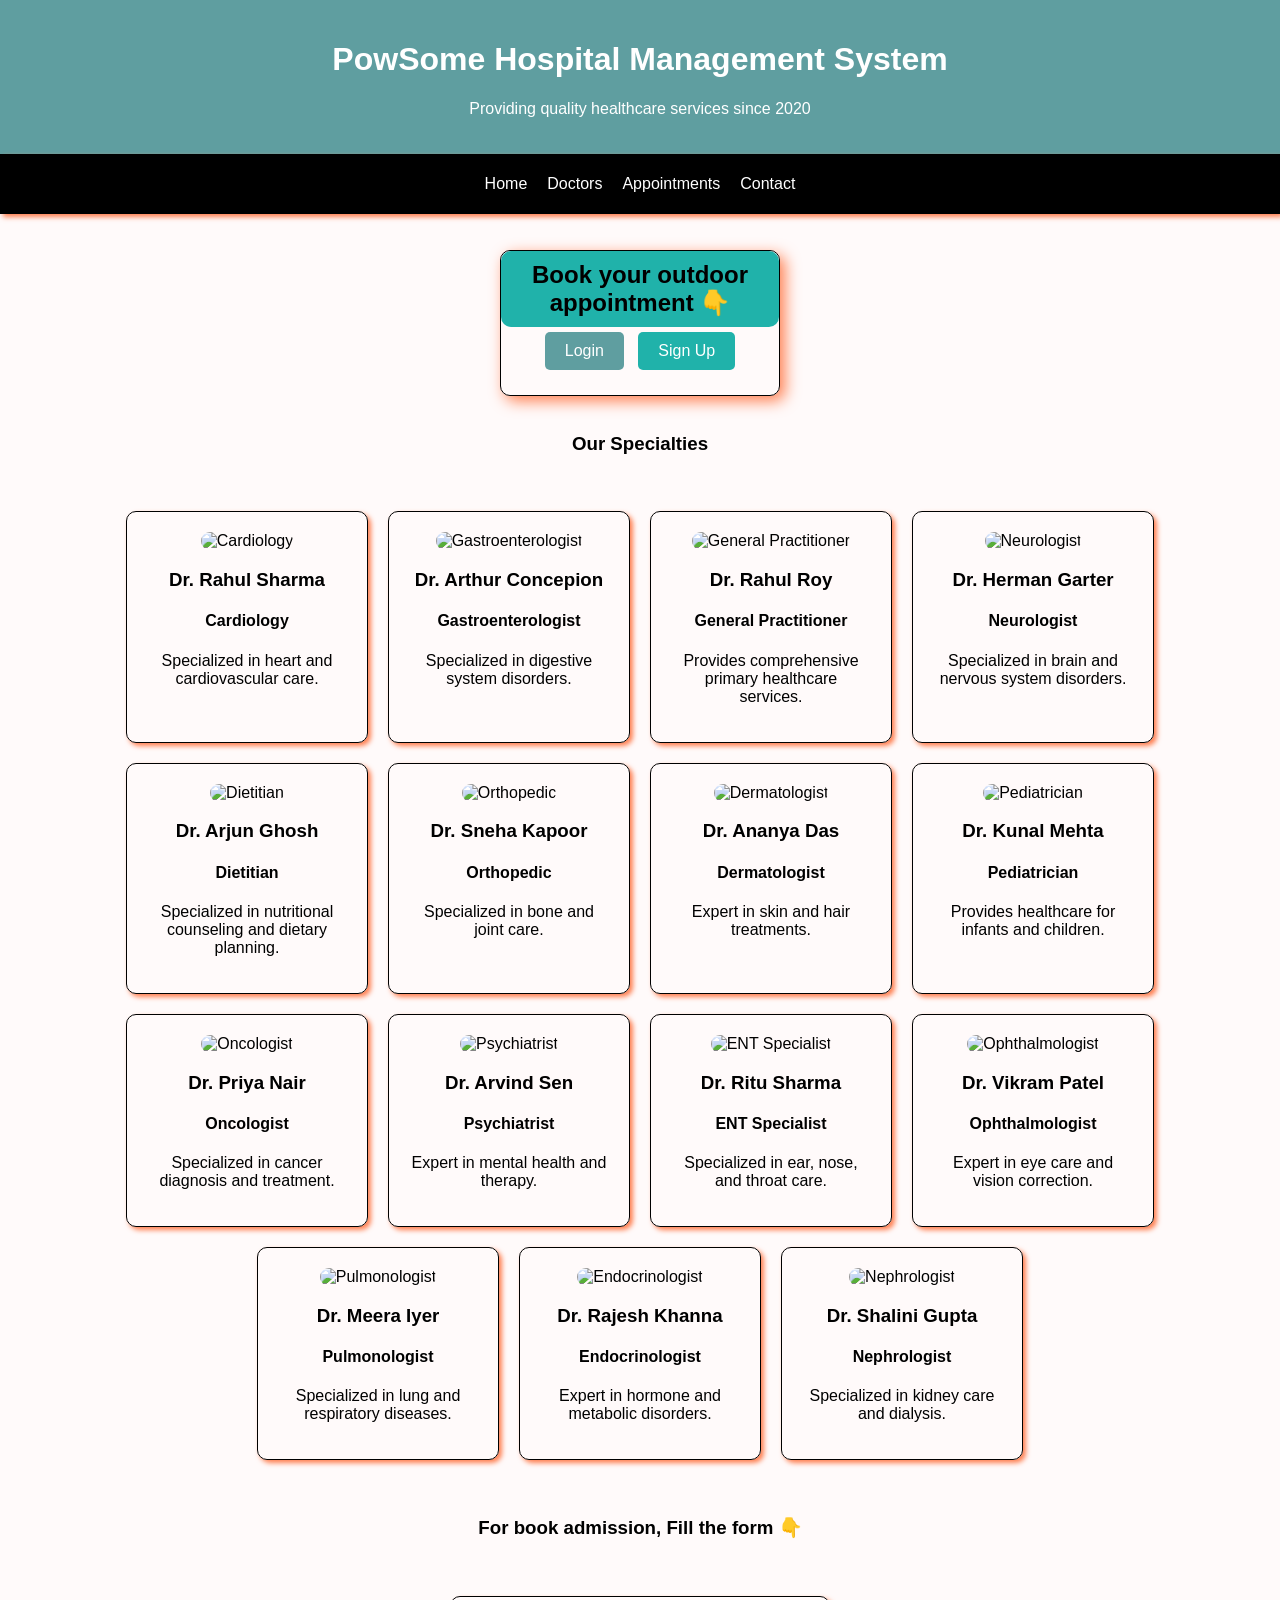
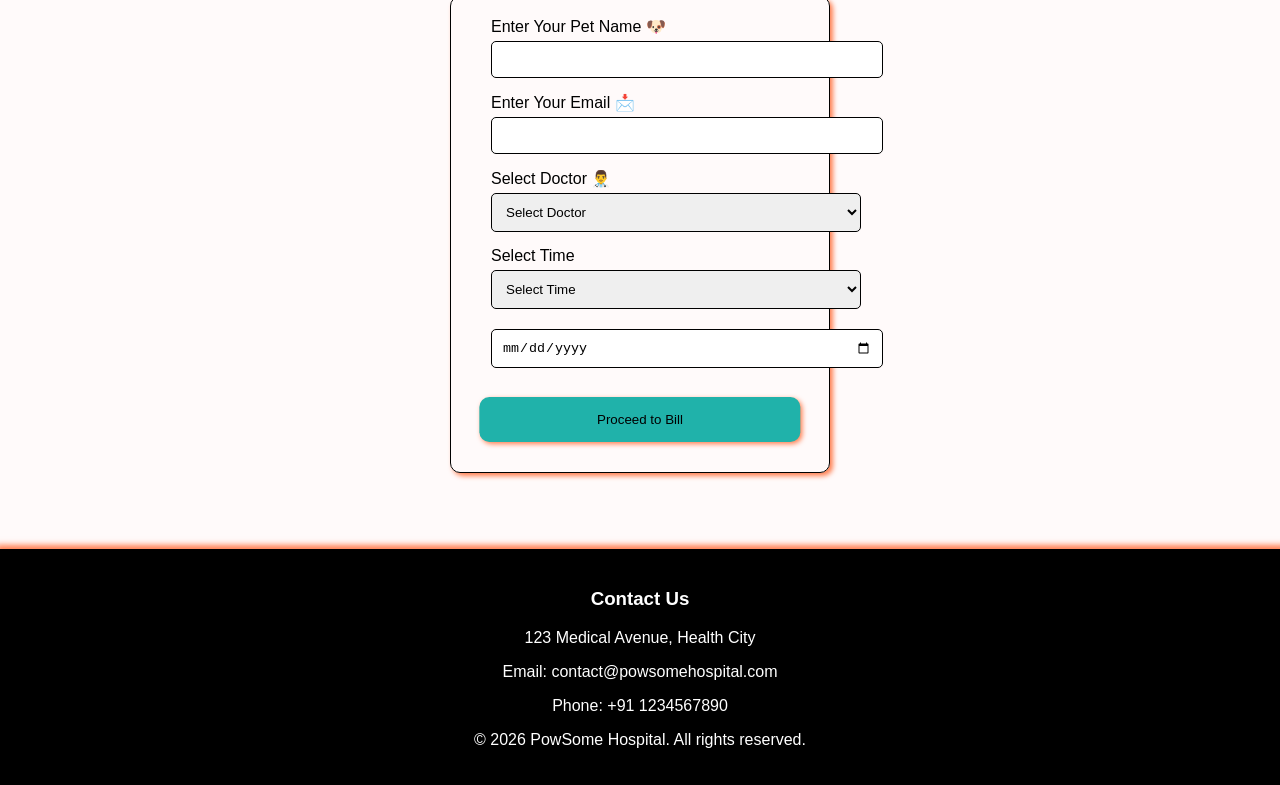
==== index.html @ 8151079c "fix ui" ====
<!doctype html>
<html lang="en">

<head>
	<meta charset="UTF-8" />
	<meta name="viewport" content="width=device-width, initial-scale=1.0" />
	<title>PowSome Hospital || Home Page</title>
	<link rel="stylesheet" href="CSS/style.css" />
</head>

<body>
	<!-- header start -->
	<div class="header-container">
		<div class="header">
			<h1>PowSome Hospital Management System</h1>
			<p>Providing quality healthcare services since 2020</p>
		</div>
		<div class="nav">
			<p>Home</p>
			<p>Doctors</p>
			<p>Appointments</p>
			<p>Contact</p>
		</div>
	</div>
	<!-- header end -->

	<br />
	<br />

	<!-- main start -->
	<div class="container">
		<h2>Book your outdoor appointment 👇</h2>
		<div style="text-align: center; margin-bottom: 20px;">
			<button 
				type="button"
				onclick="location.href='login.html'"
				style="background-color: cadetblue; color: white; padding: 10px 20px; margin: 5px; border: none; border-radius: 5px; cursor: pointer; font-size: 16px;">
				Login
			</button>
			<button 
				type="button"
				onclick="location.href='signup.html'"
				style="background-color: lightseagreen; color: white; padding: 10px 20px; margin: 5px; border: none; border-radius: 5px; cursor: pointer; font-size: 16px;">
				Sign Up
			</button>
		</div>
	</div>
	<br />
	<h3 style="text-align: center">Our Specialties</h3>
	<br />
	<!-- card start -->
	<div class="specialties">
		<div class="specialty">
			<div class="card">
				<img src="https://th.bing.com/th/id/OIP.T1u6Gr1XJVQYQ6sjfQMlcgHaHa?w=174&h=180&c=7&r=0&o=7&pid=1.7&rm=3"
					alt="Cardiology" />
				<h3>Dr. Rahul Sharma</h3>
				<h4>Cardiology</h4>
				<p>Specialized in heart and cardiovascular care.</p>
			</div>
			<div class="card">
				<img src="https://tse2.mm.bing.net/th/id/OIP.LoqQ15EiLvHxNJVj_k8mXgHaHa?rs=1&pid=ImgDetMain&o=7&rm=3"
					alt="Gastroenterologist" />
				<h3>Dr. Arthur Concepion</h3>
				<h4>Gastroenterologist</h4>
				<p>Specialized in digestive system disorders.</p>
			</div>
			<div class="card">
				<img src="https://th.bing.com/th/id/OIP.T1u6Gr1XJVQYQ6sjfQMlcgHaHa?w=174&h=180&c=7&r=0&o=7&pid=1.7&rm=3https://tse1.mm.bing.net/th/id/OIP.9iTosefgjxtAQClWLXOa1wHaHa?w=626&h=626&rs=1&pid=ImgDetMain&o=7&rm=3"
					alt="General Practitioner" />
				<h3>Dr. Rahul Roy</h3>
				<h4>General Practitioner</h4>
				<p>Provides comprehensive primary healthcare services.</p>
			</div>
			<div class="card">
				<img src="https://tse4.mm.bing.net/th/id/OIP.52uO_v664oDDwrKESGDaqAHaHa?pid=ImgDet&w=203&h=203&c=7&o=7&rm=3"
					alt="Neurologist" />
				<h3>Dr. Herman Garter</h3>
				<h4>Neurologist</h4>
				<p>Specialized in brain and nervous system disorders.</p>
			</div>
			<div class="card">
				<img src="https://th.bing.com/th/id/OIP.T1u6Gr1XJVQYQ6sjfQMlcgHaHa?w=174&h=180&c=7&r=0&o=7&pid=1.7&rm=3"
					alt="Dietitian" />
				<h3>Dr. Arjun Ghosh</h3>
				<h4>Dietitian</h4>
				<p>
					Specialized in nutritional counseling and dietary
					planning.
				</p>
			</div>
			<div class="card">
				<img src="https://encrypted-tbn0.gstatic.com/images?q=tbn:ANd9GcSN0buzd8UpxShZoUmMRyfaQKvTDMucgs-kmw&s" alt="Orthopedic" />
				<h3>Dr. Sneha Kapoor</h3>
				<h4>Orthopedic</h4>
				<p>Specialized in bone and joint care.</p>
			</div>

			<div class="card">
				<img src="https://encrypted-tbn0.gstatic.com/images?q=tbn:ANd9GcQ-rOOGHsyQ5PsFaOaaAyucgfXMwl6j-XqF5g&s" alt="Dermatologist" />
				<h3>Dr. Ananya Das</h3>
				<h4>Dermatologist</h4>
				<p>Expert in skin and hair treatments.</p>
			</div>

			<div class="card">
				<img src="https://encrypted-tbn0.gstatic.com/images?q=tbn:ANd9GcSAe8ikuhkG1yg3D-5XpLUF7XFOmsd6ovpgkg&s" alt="Pediatrician" />
				<h3>Dr. Kunal Mehta</h3>
				<h4>Pediatrician</h4>
				<p>Provides healthcare for infants and children.</p>
			</div>

			<div class="card">
				<img src="https://static.vecteezy.com/system/resources/previews/035/899/632/large_2x/ai-generated-medical-hospital-doctor-image-by-ai-generator-free-photo.jpg" alt="Oncologist" />
				<h3>Dr. Priya Nair</h3>
				<h4>Oncologist</h4>
				<p>Specialized in cancer diagnosis and treatment.</p>
			</div>

			<div class="card">
				<img src="https://encrypted-tbn0.gstatic.com/images?q=tbn:ANd9GcSHGlOYu_w45eTuCAJBtt7iO8rG0WHKTxRJAw&s" alt="Psychiatrist" />
				<h3>Dr. Arvind Sen</h3>
				<h4>Psychiatrist</h4>
				<p>Expert in mental health and therapy.</p>
			</div>

			<div class="card">
				<img src="https://encrypted-tbn0.gstatic.com/images?q=tbn:ANd9GcRlTiFR0jVsGSOPRfQrw8JY32h9rKknE0STXg&s" alt="ENT Specialist" />
				<h3>Dr. Ritu Sharma</h3>
				<h4>ENT Specialist</h4>
				<p>Specialized in ear, nose, and throat care.</p>
			</div>

			<div class="card">
				<img src="https://www.shutterstock.com/image-photo/portrait-handsome-hispanic-male-doctor-600nw-2608441611.jpg" alt="Ophthalmologist" />
				<h3>Dr. Vikram Patel</h3>
				<h4>Ophthalmologist</h4>
				<p>Expert in eye care and vision correction.</p>
			</div>

			<div class="card">
				<img src="https://encrypted-tbn0.gstatic.com/images?q=tbn:ANd9GcRM5lQ0dyc72l_udjMbB8YElJFXKr2LjTHCeg&s" alt="Pulmonologist" />
				<h3>Dr. Meera Iyer</h3>
				<h4>Pulmonologist</h4>
				<p>Specialized in lung and respiratory diseases.</p>
			</div>

			<div class="card">
				<img src="https://encrypted-tbn0.gstatic.com/images?q=tbn:ANd9GcTR4mTw_RL5V42bMh3Z2ztaj8V2LTfawQCSKA&s" alt="Endocrinologist" />
				<h3>Dr. Rajesh Khanna</h3>
				<h4>Endocrinologist</h4>
				<p>Expert in hormone and metabolic disorders.</p>
			</div>

			<div class="card">
				<img src="https://encrypted-tbn0.gstatic.com/images?q=tbn:ANd9GcQ4cGcN8OJuM3CQgUeMCiNAlUxUMzpKqUSwIw&s" alt="Nephrologist" />
				<h3>Dr. Shalini Gupta</h3>
				<h4>Nephrologist</h4>
				<p>Specialized in kidney care and dialysis.</p>
			</div>
		</div>
	</div>
	<!-- card end -->
	<br />
	<h3 style="text-align: center">
		For book admission, Fill the form 👇
	</h3>
	<br />
	<!-- form start -->
	<div class="form-container">
		<div class="field">
			<label for="name">Enter Your Pet Name 🐶</label>
			<input type="text" id="name" required />
		</div>
		<div class="field">
			<label for="email">Enter Your Email 📩 </label>
			<input type="email" id="email" required />
		</div>
		<div class="field">
			<label for="doctor">Select Doctor 👨‍⚕️</label>
			<select id="doctor" onchange="loadSlots()" required>
				<option value="">Select Doctor</option>
				<option value="Dr. Amit Sharma">Dr. Amit Sharma</option>
				<option value="Dr. Arthur Concepion">Dr. Arthur Concepion</option>
				<option value="Dr. Rahul Roy">Dr. Rahul Roy</option>
				<option value="Dr. Herman Garter">Dr. Herman Garter</option>
				<option value="Dr. Arjun Ghosh">Dr. Arjun Ghosh</option>
			</select>
		</div>
		<div class="field">
			<label for="">Select Time</label>
			<select id="time" required>
				<option value="">Select Time</option>
			</select>
		</div>
		<div class="field">
			<label for=""></label>
			<input type="date" name="" id="" required></input>
		</div>
		<br><br><br>
		<div class="">
			<button onclick="location.href='payment.html'" type="submit" class="booking">Proceed to Bill</button>
		</div>

	</div>
	<br />
	<br />
	<!-- form end -->

	<!-- footer start -->
	<div class="footer">
		<h3>Contact Us</h3>
		<p>123 Medical Avenue, Health City</p>
		<p>Email: contact@powsomehospital.com</p>
		<p>Phone: +91 1234567890</p>
		<p>&copy; 2026 PowSome Hospital. All rights reserved.</p>
	</div>
	<!-- footer end -->

	<script>
		// Doctor time slots
		const slots = {
			"Dr. Amit Sharma": ["10:00 AM", "11:00 AM", "12:00 PM"],
			"Dr. Arthur Concepion": ["01:00 PM", "02:00 PM", "03:00 PM"],
			"Dr. Rahul Roy": ["04:00 PM", "05:00 PM"],
			"Dr. Herman Garter": ["10:00 AM", "02:00 PM"],
			"Dr. Arjun Ghosh": ["12:00 PM", "03:00 PM", "06:00 PM"]
		};

		function loadSlots() {
			const doctor = document.getElementById("doctor").value;
			const timeSelect = document.getElementById("time");
			timeSelect.innerHTML = "";
			slots[doctor].forEach(t => {
				let opt = document.createElement("option");
				opt.text = t;
				timeSelect.add(opt);
			});
		}
	</script>
</body>

</html>
---- CSS/style.css ----
body {
	padding: 0;
	margin: 0;
	border: none;
	font-family: "Segoe UI", Tahoma, Geneva, Verdana, sans-serif;
	background-color: snow;
}

.header-container {
	width: 100%;
	margin: 0;
}

.header {
	text-align: center;
	color: white;
	background-color: cadetblue;
	padding: 20px;
}

.nav {
	display: flex;
	justify-content: center;
	gap: 20px;
	background-color: black;
	color: white;
	padding: 5px;
	box-shadow: coral 3px 3px 5px;
}

.container {
	margin: 0px 500px;
	border: 1px solid black;
	border-radius: 10px;
	box-shadow: coral 5px 5px 15px;
}

h2 {
	text-align: center;
	background-color: lightseagreen;
	color: black;
	border-radius: 10px;
	margin: 0px;
	padding: 10px 0px;
}

.specialty {
	display: flex;
	justify-content: center;
	flex-wrap: wrap;
	gap: 20px;
	padding: 20px;
}

.card {
	border: 1px solid black;
	border-radius: 10px;
	box-shadow: coral 3px 3px 5px;
	padding: 20px;
	width: 200px;
	text-align: center;
}

img {
	width: 100%;
	height: 180px;
	border-radius: 10px;
}

.form-container {
	display: grid;
	grid-template-columns: max-content;
	border: 1px solid black;
	border-radius: 10px;
	box-shadow: coral 3px 3px 5px;
	margin: 20px 450px;
	padding: 20px 40px;
	gap: 15px;
	position: relative;
}

.field:hover {
	background-color: rgb(236, 225, 225);
	color: rgb(68, 69, 71);
}

input {
	padding: 10px;
	margin-top: 5px;
	border: 1px solid black;
	border-radius: 5px;
	width: 100%;
}

select {
	padding: 10px;
	margin-top: 5px;
	border: 1px solid black;
	border-radius: 5px;
	width: 100%;
}

.booking {
	background-color: lightseagreen;
	color: black;
	border: none;
	border-radius: 10px;
	padding: 15px 0px !important;
	cursor: pointer;
	box-shadow: coral 2px 2px 5px;
	width: 85%;
	position: absolute;
	bottom: 30px;
	left: 50%;
	transform: translateX(-50%);
}

.booking:hover {
	background-color: seagreen;
	color: white;
	box-shadow: coral 4px 4px 10px;
}
.footer {
	text-align: center;
	background-color: black;
	color: white;
	padding: 20px;
	margin-top: 20px;
	box-shadow: coral 3px 3px 6px 7px;
}
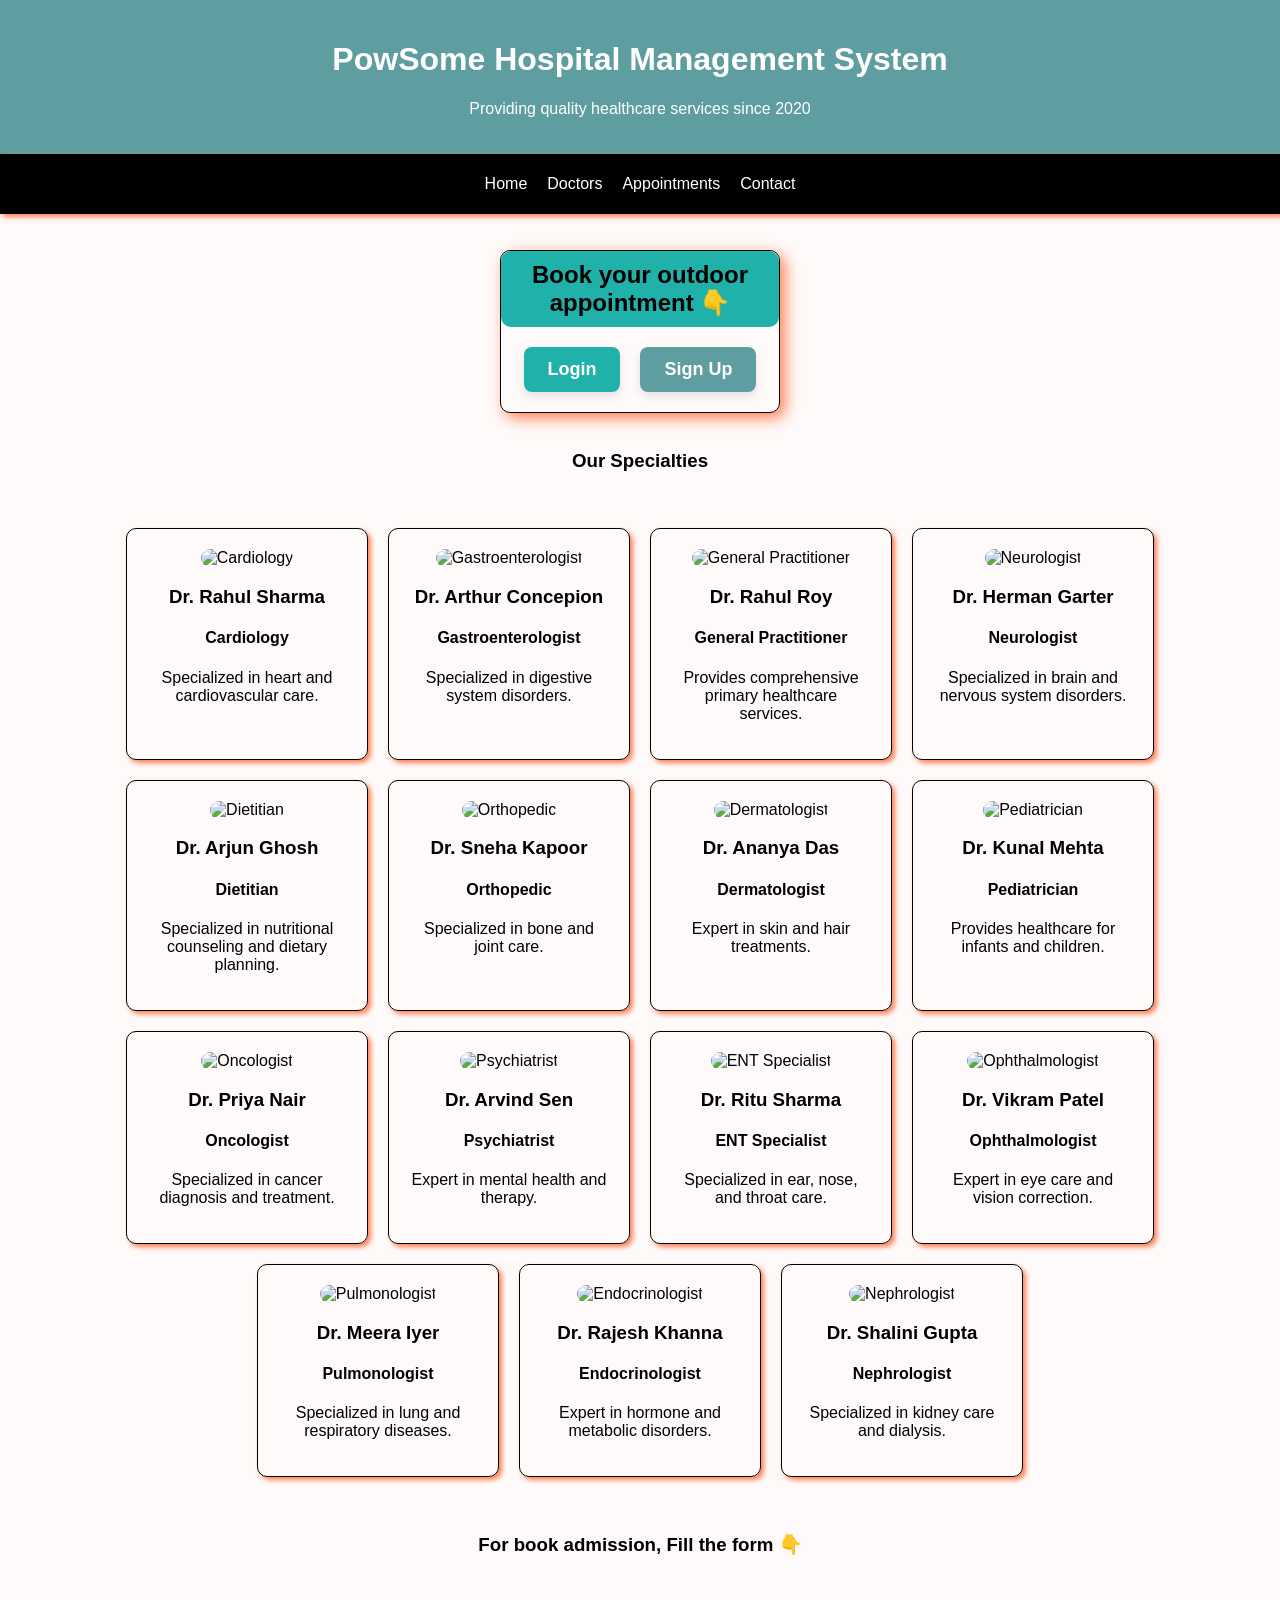
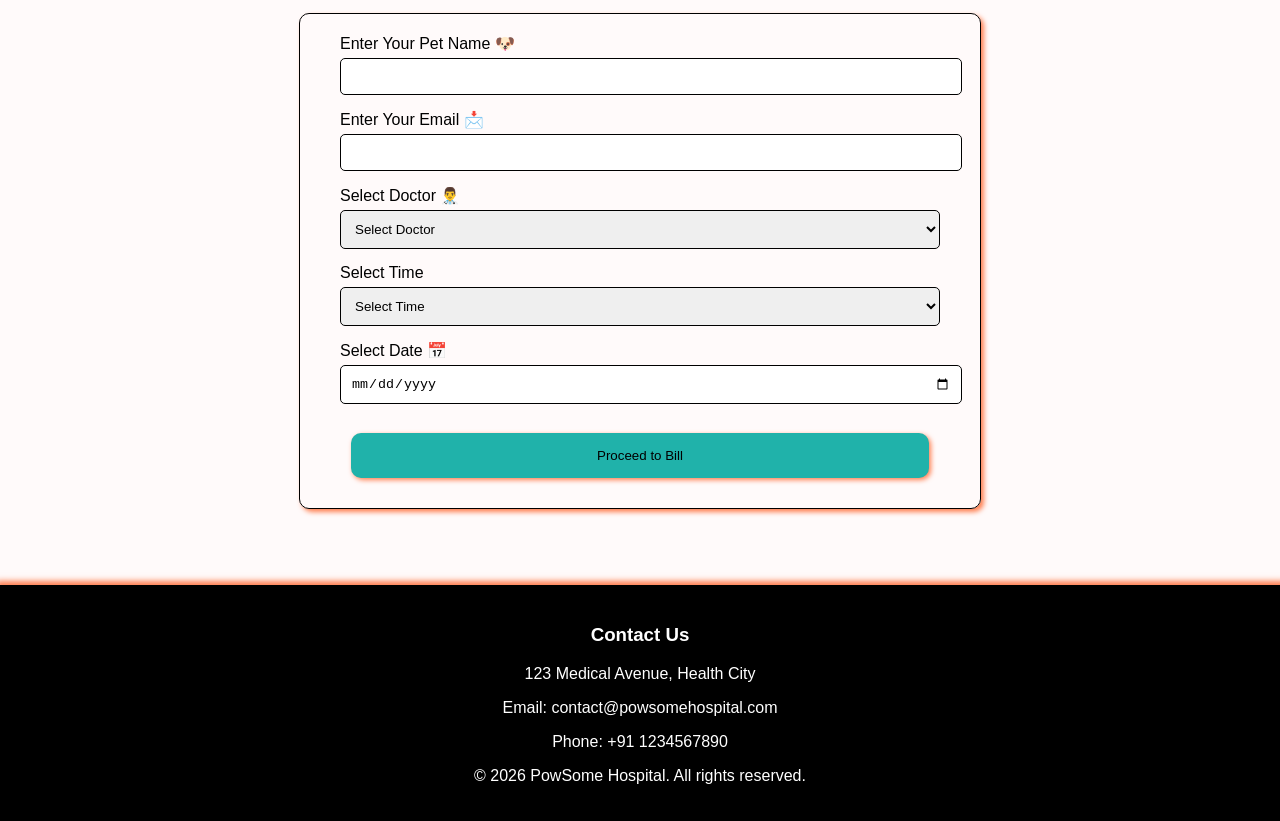
==== commit d1b8baea: "ui fix" ====
--- a/index.html
+++ b/index.html
@@ -30,23 +30,23 @@
 	<!-- main start -->
 	<div class="container">
 		<h2>Book your outdoor appointment 👇</h2>
-		<div style="text-align: center; margin-bottom: 20px;">
+		<div class="button-container">
 			<button 
 				type="button"
 				onclick="location.href='login.html'"
-				style="background-color: cadetblue; color: white; padding: 10px 20px; margin: 5px; border: none; border-radius: 5px; cursor: pointer; font-size: 16px;">
+				class="btn btn-login">
 				Login
 			</button>
 			<button 
 				type="button"
 				onclick="location.href='signup.html'"
-				style="background-color: lightseagreen; color: white; padding: 10px 20px; margin: 5px; border: none; border-radius: 5px; cursor: pointer; font-size: 16px;">
+				class="btn btn-signup">
 				Sign Up
 			</button>
 		</div>
 	</div>
 	<br />
-	<h3 style="text-align: center">Our Specialties</h3>
+	<h3 class="section-title">Our Specialties</h3>
 	<br />
 	<!-- card start -->
 	<div class="specialties">
@@ -162,7 +162,7 @@
 	</div>
 	<!-- card end -->
 	<br />
-	<h3 style="text-align: center">
+	<h3 class="section-title">
 		For book admission, Fill the form 👇
 	</h3>
 	<br />
@@ -188,14 +188,14 @@
 			</select>
 		</div>
 		<div class="field">
-			<label for="">Select Time</label>
+			<label for="time">Select Time</label>
 			<select id="time" required>
 				<option value="">Select Time</option>
 			</select>
 		</div>
 		<div class="field">
-			<label for=""></label>
-			<input type="date" name="" id="" required></input>
+			<label for="date">Select Date 📅</label>
+			<input type="date" id="date" required></input>
 		</div>
 		<br><br><br>
 		<div class="">
--- a/CSS/style.css
+++ b/CSS/style.css
@@ -52,6 +52,10 @@
 	padding: 20px;
 }
 
+.section-title {
+	text-align: center;
+}
+
 .card {
 	border: 1px solid black;
 	border-radius: 10px;
@@ -69,11 +73,12 @@
 
 .form-container {
 	display: grid;
-	grid-template-columns: max-content;
+	grid-template-columns: 1fr;
 	border: 1px solid black;
 	border-radius: 10px;
 	box-shadow: coral 3px 3px 5px;
-	margin: 20px 450px;
+	max-width: 600px;
+	margin: 20px auto;
 	padding: 20px 40px;
 	gap: 15px;
 	position: relative;
@@ -128,3 +133,40 @@
 	margin-top: 20px;
 	box-shadow: coral 3px 3px 6px 7px;
 }
+.button-container {
+	display: flex;
+	justify-content: center;
+	gap: 20px;
+	padding: 20px;
+	flex-wrap: wrap;
+}
+
+.btn {
+	padding: 12px 24px;
+	border: none;
+	border-radius: 8px;
+	cursor: pointer;
+	font-size: 18px;
+	font-weight: bold;
+	box-shadow: 0 4px 8px rgba(0, 0, 0, 0.1);
+}
+
+.btn-login {
+	background-color: lightseagreen;
+	color: white;
+}
+
+.btn-login:hover {
+	background-color: seagreen;
+	box-shadow: 0 6px 12px rgba(0, 0, 0, 0.2);
+}
+
+.btn-signup {
+	background-color: cadetblue;
+	color: white;
+}
+
+.btn-signup:hover {
+	background-color: darkcyan;
+	box-shadow: 0 6px 12px rgba(0, 0, 0, 0.2);
+}
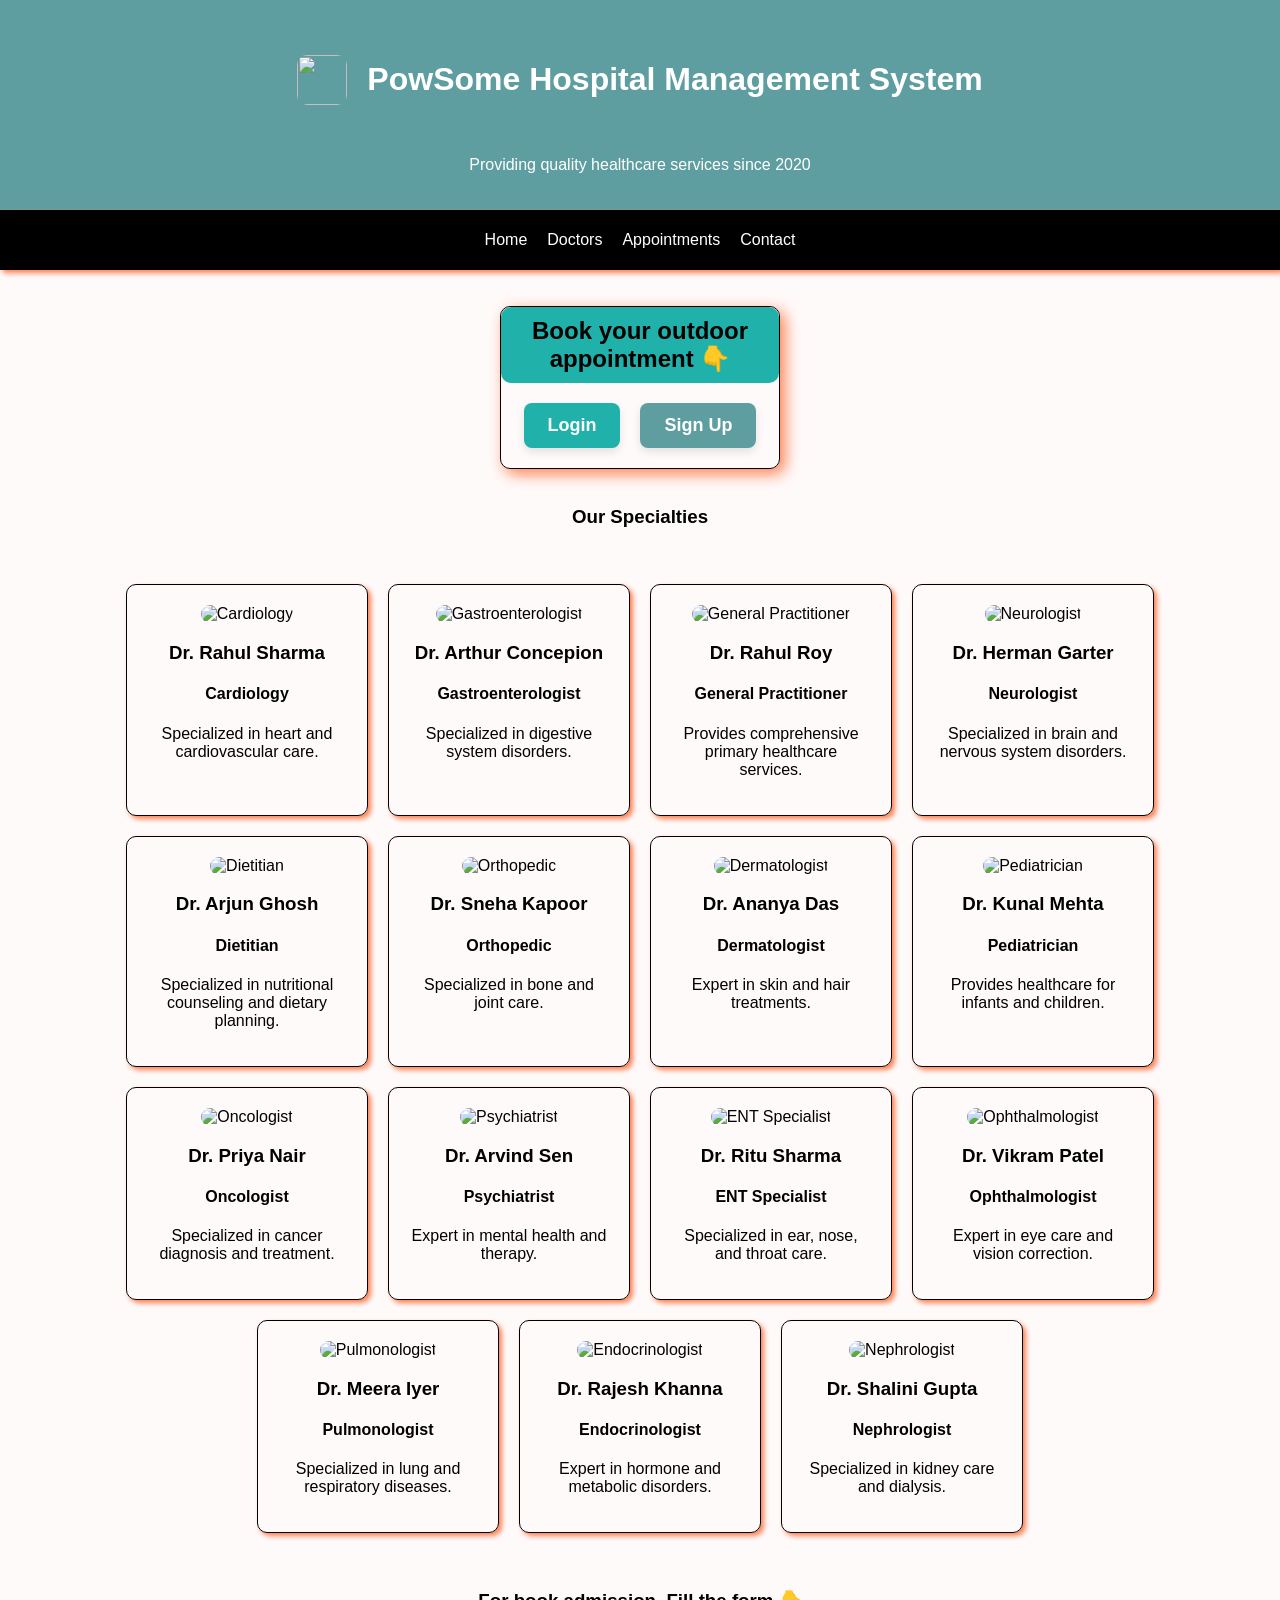
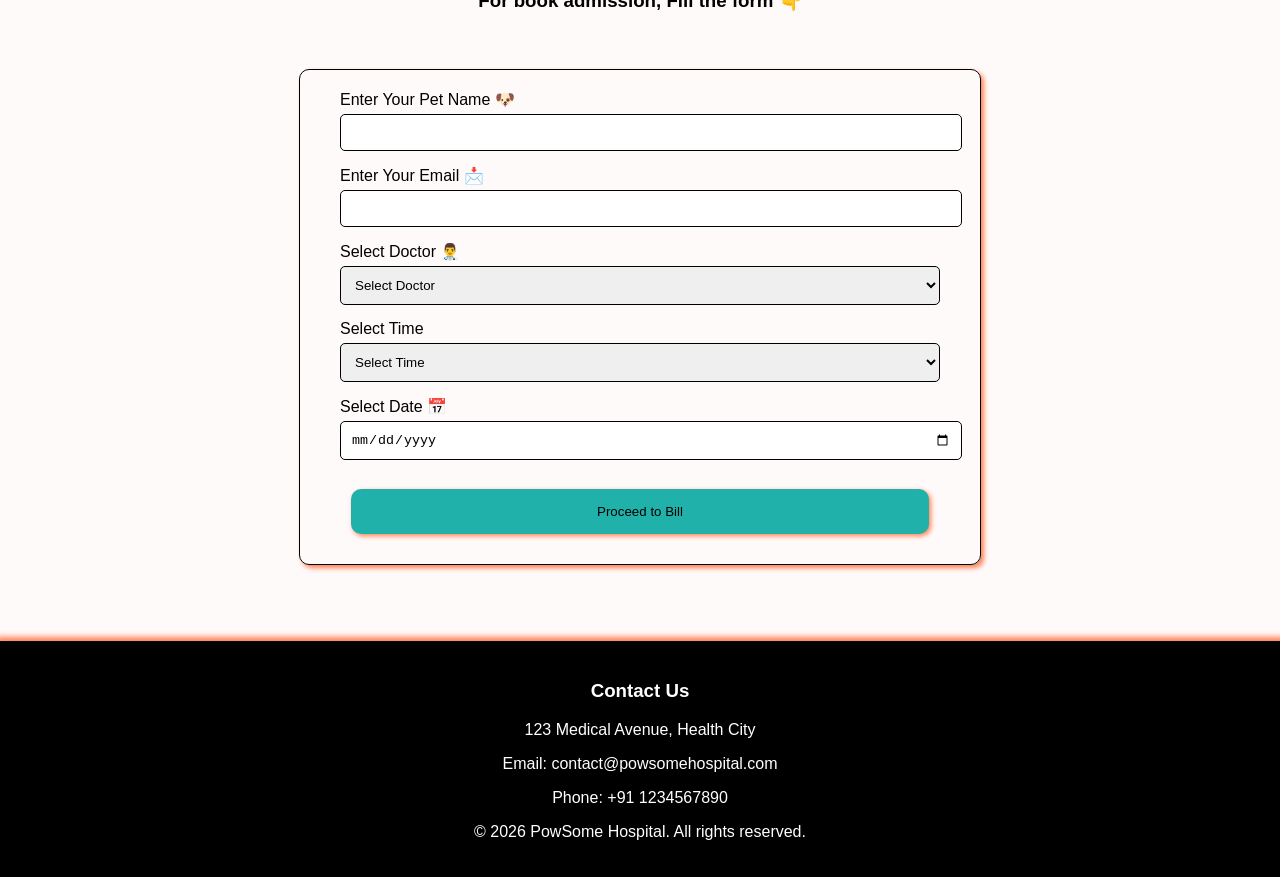
==== commit 663c9bb4: "home page header logo add" ====
--- a/index.html
+++ b/index.html
@@ -12,7 +12,10 @@
 	<!-- header start -->
 	<div class="header-container">
 		<div class="header">
-			<h1>PowSome Hospital Management System</h1>
+			<div class="icon">
+				<img src="https://cdni.iconscout.com/illustration/premium/thumb/cat-and-dog-happy-five-illustration-download-in-svg-png-gif-file-formats--hi-high-best-friends-hand-gesture-animal-couple-pack-illustrations-9700872.png" alt="">
+				<h1>PowSome Hospital Management System</h1>
+			</div>			
 			<p>Providing quality healthcare services since 2020</p>
 		</div>
 		<div class="nav">
--- a/CSS/style.css
+++ b/CSS/style.css
@@ -18,6 +18,18 @@
 	padding: 20px;
 }
 
+.icon {
+	display: flex;
+	align-items: center;
+	justify-content: center;
+	gap: 20px;
+	padding: 20px;
+}
+
+.icon img {
+	width: 50px;
+	height: 50px;
+}
 .nav {
 	display: flex;
 	justify-content: center;
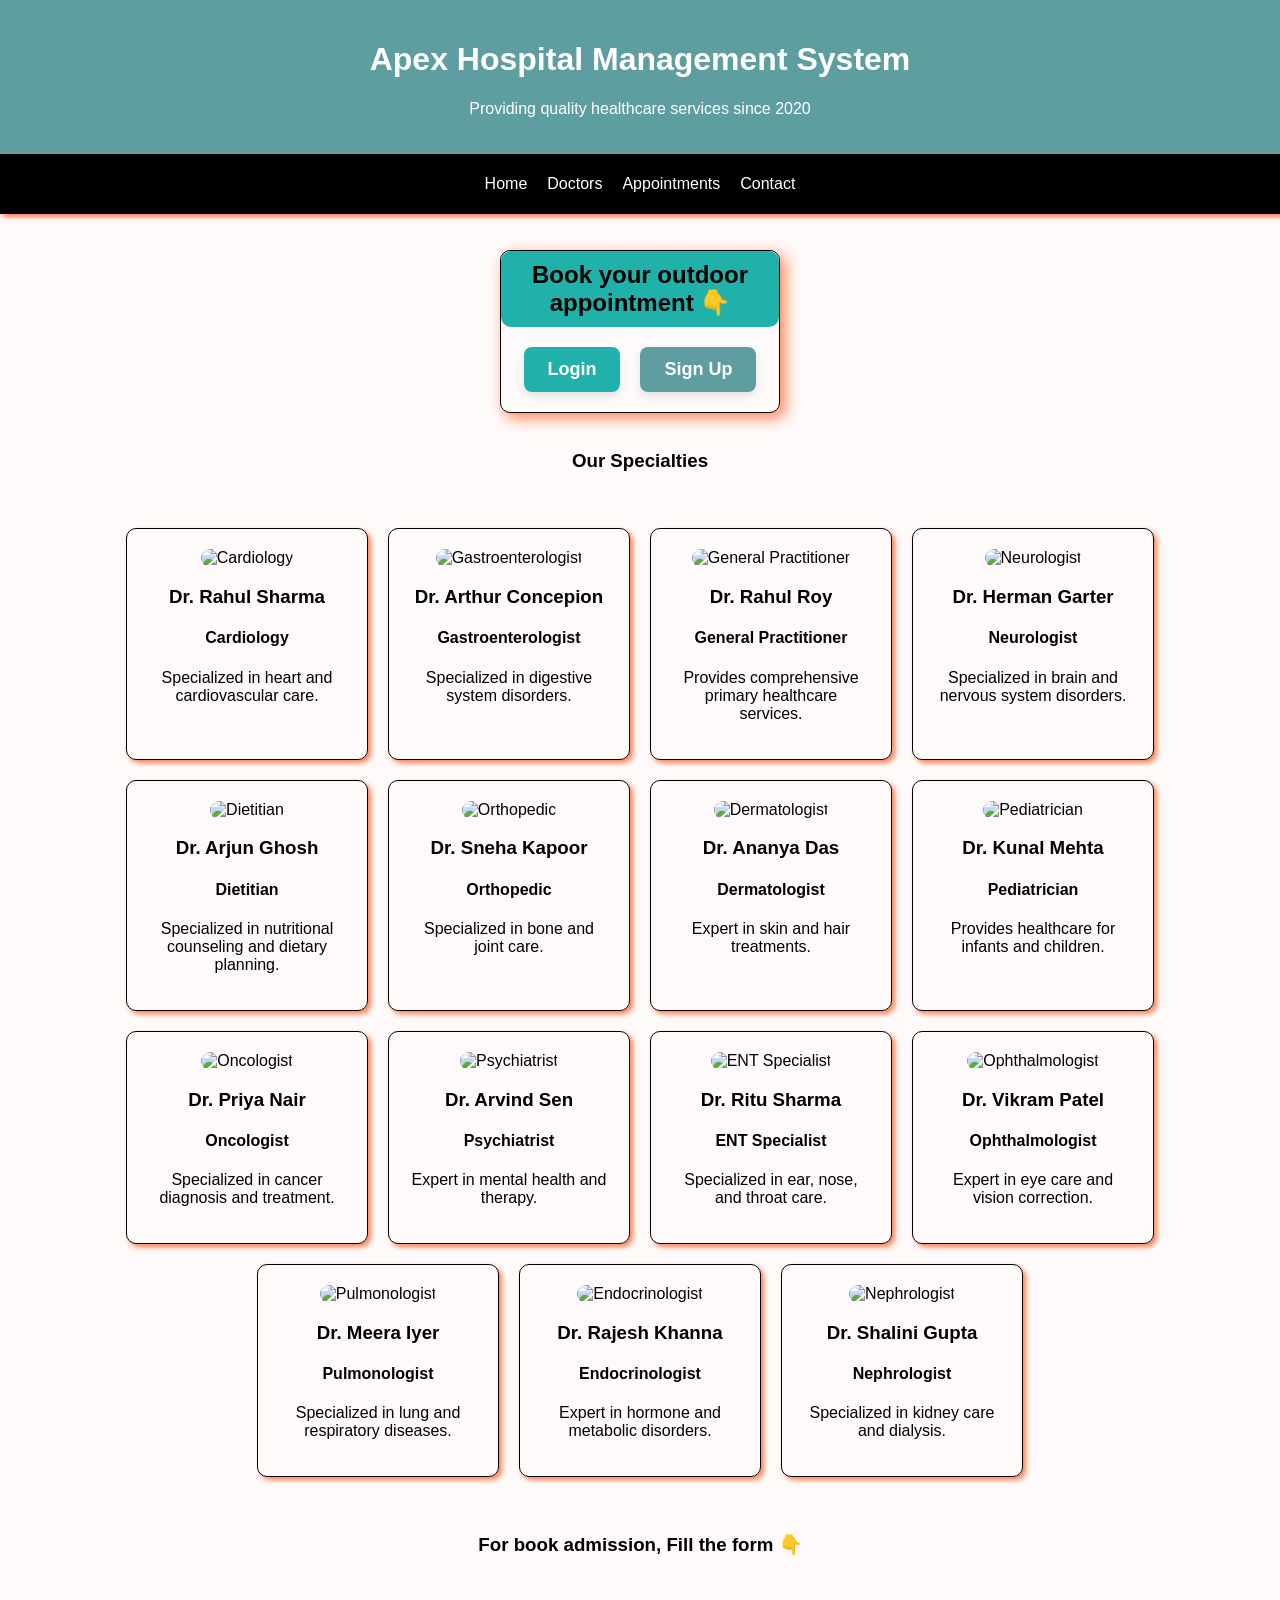
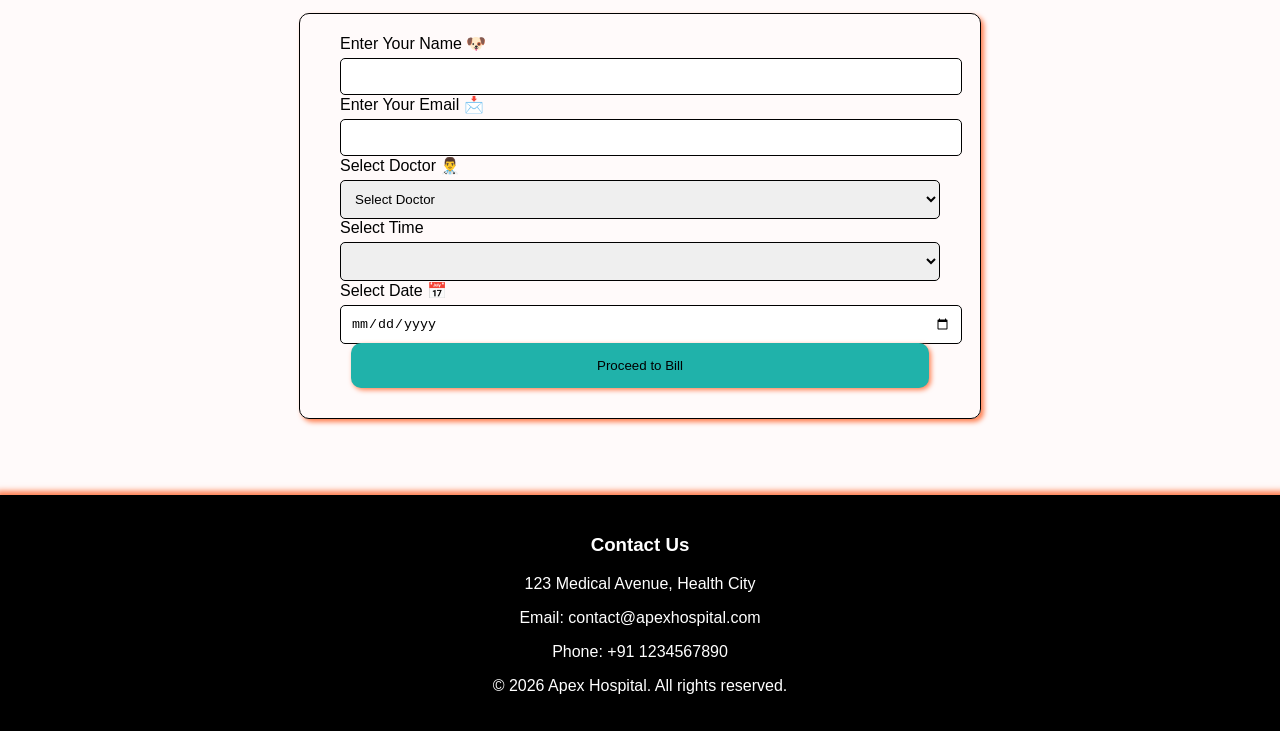
==== commit 7140db4e: "name change in application" ====
--- a/index.html
+++ b/index.html
@@ -4,7 +4,7 @@
 <head>
 	<meta charset="UTF-8" />
 	<meta name="viewport" content="width=device-width, initial-scale=1.0" />
-	<title>PowSome Hospital || Home Page</title>
+	<title>Apex Hospital || Home Page</title>
 	<link rel="stylesheet" href="CSS/style.css" />
 </head>
 
@@ -12,10 +12,9 @@
 	<!-- header start -->
 	<div class="header-container">
 		<div class="header">
-			<div class="icon">
-				<img src="https://cdni.iconscout.com/illustration/premium/thumb/cat-and-dog-happy-five-illustration-download-in-svg-png-gif-file-formats--hi-high-best-friends-hand-gesture-animal-couple-pack-illustrations-9700872.png" alt="">
-				<h1>PowSome Hospital Management System</h1>
-			</div>			
+
+			<h1>Apex Hospital Management System</h1>
+
 			<p>Providing quality healthcare services since 2020</p>
 		</div>
 		<div class="nav">
@@ -34,16 +33,10 @@
 	<div class="container">
 		<h2>Book your outdoor appointment 👇</h2>
 		<div class="button-container">
-			<button 
-				type="button"
-				onclick="location.href='login.html'"
-				class="btn btn-login">
+			<button type="button" onclick="location.href='login.html'" class="btn btn-login">
 				Login
 			</button>
-			<button 
-				type="button"
-				onclick="location.href='signup.html'"
-				class="btn btn-signup">
+			<button type="button" onclick="location.href='signup.html'" class="btn btn-signup">
 				Sign Up
 			</button>
 		</div>
@@ -93,70 +86,80 @@
 				</p>
 			</div>
 			<div class="card">
-				<img src="https://encrypted-tbn0.gstatic.com/images?q=tbn:ANd9GcSN0buzd8UpxShZoUmMRyfaQKvTDMucgs-kmw&s" alt="Orthopedic" />
+				<img src="https://encrypted-tbn0.gstatic.com/images?q=tbn:ANd9GcSN0buzd8UpxShZoUmMRyfaQKvTDMucgs-kmw&s"
+					alt="Orthopedic" />
 				<h3>Dr. Sneha Kapoor</h3>
 				<h4>Orthopedic</h4>
 				<p>Specialized in bone and joint care.</p>
 			</div>
 
 			<div class="card">
-				<img src="https://encrypted-tbn0.gstatic.com/images?q=tbn:ANd9GcQ-rOOGHsyQ5PsFaOaaAyucgfXMwl6j-XqF5g&s" alt="Dermatologist" />
+				<img src="https://encrypted-tbn0.gstatic.com/images?q=tbn:ANd9GcQ-rOOGHsyQ5PsFaOaaAyucgfXMwl6j-XqF5g&s"
+					alt="Dermatologist" />
 				<h3>Dr. Ananya Das</h3>
 				<h4>Dermatologist</h4>
 				<p>Expert in skin and hair treatments.</p>
 			</div>
 
 			<div class="card">
-				<img src="https://encrypted-tbn0.gstatic.com/images?q=tbn:ANd9GcSAe8ikuhkG1yg3D-5XpLUF7XFOmsd6ovpgkg&s" alt="Pediatrician" />
+				<img src="https://encrypted-tbn0.gstatic.com/images?q=tbn:ANd9GcSAe8ikuhkG1yg3D-5XpLUF7XFOmsd6ovpgkg&s"
+					alt="Pediatrician" />
 				<h3>Dr. Kunal Mehta</h3>
 				<h4>Pediatrician</h4>
 				<p>Provides healthcare for infants and children.</p>
 			</div>
 
 			<div class="card">
-				<img src="https://static.vecteezy.com/system/resources/previews/035/899/632/large_2x/ai-generated-medical-hospital-doctor-image-by-ai-generator-free-photo.jpg" alt="Oncologist" />
+				<img src="https://static.vecteezy.com/system/resources/previews/035/899/632/large_2x/ai-generated-medical-hospital-doctor-image-by-ai-generator-free-photo.jpg"
+					alt="Oncologist" />
 				<h3>Dr. Priya Nair</h3>
 				<h4>Oncologist</h4>
 				<p>Specialized in cancer diagnosis and treatment.</p>
 			</div>
 
 			<div class="card">
-				<img src="https://encrypted-tbn0.gstatic.com/images?q=tbn:ANd9GcSHGlOYu_w45eTuCAJBtt7iO8rG0WHKTxRJAw&s" alt="Psychiatrist" />
+				<img src="https://encrypted-tbn0.gstatic.com/images?q=tbn:ANd9GcSHGlOYu_w45eTuCAJBtt7iO8rG0WHKTxRJAw&s"
+					alt="Psychiatrist" />
 				<h3>Dr. Arvind Sen</h3>
 				<h4>Psychiatrist</h4>
 				<p>Expert in mental health and therapy.</p>
 			</div>
 
 			<div class="card">
-				<img src="https://encrypted-tbn0.gstatic.com/images?q=tbn:ANd9GcRlTiFR0jVsGSOPRfQrw8JY32h9rKknE0STXg&s" alt="ENT Specialist" />
+				<img src="https://encrypted-tbn0.gstatic.com/images?q=tbn:ANd9GcRlTiFR0jVsGSOPRfQrw8JY32h9rKknE0STXg&s"
+					alt="ENT Specialist" />
 				<h3>Dr. Ritu Sharma</h3>
 				<h4>ENT Specialist</h4>
 				<p>Specialized in ear, nose, and throat care.</p>
 			</div>
 
 			<div class="card">
-				<img src="https://www.shutterstock.com/image-photo/portrait-handsome-hispanic-male-doctor-600nw-2608441611.jpg" alt="Ophthalmologist" />
+				<img src="https://www.shutterstock.com/image-photo/portrait-handsome-hispanic-male-doctor-600nw-2608441611.jpg"
+					alt="Ophthalmologist" />
 				<h3>Dr. Vikram Patel</h3>
 				<h4>Ophthalmologist</h4>
 				<p>Expert in eye care and vision correction.</p>
 			</div>
 
 			<div class="card">
-				<img src="https://encrypted-tbn0.gstatic.com/images?q=tbn:ANd9GcRM5lQ0dyc72l_udjMbB8YElJFXKr2LjTHCeg&s" alt="Pulmonologist" />
+				<img src="https://encrypted-tbn0.gstatic.com/images?q=tbn:ANd9GcRM5lQ0dyc72l_udjMbB8YElJFXKr2LjTHCeg&s"
+					alt="Pulmonologist" />
 				<h3>Dr. Meera Iyer</h3>
 				<h4>Pulmonologist</h4>
 				<p>Specialized in lung and respiratory diseases.</p>
 			</div>
 
 			<div class="card">
-				<img src="https://encrypted-tbn0.gstatic.com/images?q=tbn:ANd9GcTR4mTw_RL5V42bMh3Z2ztaj8V2LTfawQCSKA&s" alt="Endocrinologist" />
+				<img src="https://encrypted-tbn0.gstatic.com/images?q=tbn:ANd9GcTR4mTw_RL5V42bMh3Z2ztaj8V2LTfawQCSKA&s"
+					alt="Endocrinologist" />
 				<h3>Dr. Rajesh Khanna</h3>
 				<h4>Endocrinologist</h4>
 				<p>Expert in hormone and metabolic disorders.</p>
 			</div>
 
 			<div class="card">
-				<img src="https://encrypted-tbn0.gstatic.com/images?q=tbn:ANd9GcQ4cGcN8OJuM3CQgUeMCiNAlUxUMzpKqUSwIw&s" alt="Nephrologist" />
+				<img src="https://encrypted-tbn0.gstatic.com/images?q=tbn:ANd9GcQ4cGcN8OJuM3CQgUeMCiNAlUxUMzpKqUSwIw&s"
+					alt="Nephrologist" />
 				<h3>Dr. Shalini Gupta</h3>
 				<h4>Nephrologist</h4>
 				<p>Specialized in kidney care and dialysis.</p>
@@ -171,39 +174,39 @@
 	<br />
 	<!-- form start -->
 	<div class="form-container">
-		<div class="field">
-			<label for="name">Enter Your Pet Name 🐶</label>
-			<input type="text" id="name" required />
-		</div>
-		<div class="field">
-			<label for="email">Enter Your Email 📩 </label>
-			<input type="email" id="email" required />
-		</div>
-		<div class="field">
-			<label for="doctor">Select Doctor 👨‍⚕️</label>
-			<select id="doctor" onchange="loadSlots()" required>
-				<option value="">Select Doctor</option>
-				<option value="Dr. Amit Sharma">Dr. Amit Sharma</option>
-				<option value="Dr. Arthur Concepion">Dr. Arthur Concepion</option>
-				<option value="Dr. Rahul Roy">Dr. Rahul Roy</option>
-				<option value="Dr. Herman Garter">Dr. Herman Garter</option>
-				<option value="Dr. Arjun Ghosh">Dr. Arjun Ghosh</option>
-			</select>
-		</div>
-		<div class="field">
-			<label for="time">Select Time</label>
-			<select id="time" required>
-				<option value="">Select Time</option>
-			</select>
-		</div>
-		<div class="field">
-			<label for="date">Select Date 📅</label>
-			<input type="date" id="date" required></input>
-		</div>
-		<br><br><br>
-		<div class="">
-			<button onclick="location.href='payment.html'" type="submit" class="booking">Proceed to Bill</button>
-		</div>
+		<form action="" id="admission-form">
+			<div class="field">
+				<label for="name">Enter Your Name 🐶</label>
+				<input type="text" id="name" required />
+			</div>
+			<div class="field">
+				<label for="email">Enter Your Email 📩 </label>
+				<input type="email" id="email" required />
+			</div>
+			<div class="field">
+				<label for="doctor">Select Doctor 👨‍⚕️</label>
+				<select id="doctor" onchange="loadSlots()" required>
+					<option value="">Select Doctor</option>
+					<option value="Dr. Amit Sharma">Dr. Amit Sharma</option>
+					<option value="Dr. Arthur Concepion">Dr. Arthur Concepion</option>
+					<option value="Dr. Rahul Roy">Dr. Rahul Roy</option>
+					<option value="Dr. Herman Garter">Dr. Herman Garter</option>
+					<option value="Dr. Arjun Ghosh">Dr. Arjun Ghosh</option>
+				</select>
+			</div>
+			<div class="field">
+				<label for="time">Select Time</label>
+				<select id="time" required></select>
+			</div>
+			<div class="field">
+				<label for="date">Select Date 📅</label>
+				<input type="date" id="date" required></input>
+			</div>
+			<br><br><br>
+			<div class="">
+				<button onclick="location.href='payment.html'" type="submit" class="booking">Proceed to Bill</button>
+			</div>
+		</form>
 
 	</div>
 	<br />
@@ -214,13 +217,14 @@
 	<div class="footer">
 		<h3>Contact Us</h3>
 		<p>123 Medical Avenue, Health City</p>
-		<p>Email: contact@powsomehospital.com</p>
+		<p>Email: contact@apexhospital.com</p>
 		<p>Phone: +91 1234567890</p>
-		<p>&copy; 2026 PowSome Hospital. All rights reserved.</p>
+		<p>&copy; 2026 Apex Hospital. All rights reserved.</p>
 	</div>
 	<!-- footer end -->
 
-	<script>
+	<script src="/JS/script.js"></script>
+	<!-- <script>
 		// Doctor time slots
 		const slots = {
 			"Dr. Amit Sharma": ["10:00 AM", "11:00 AM", "12:00 PM"],
@@ -240,7 +244,7 @@
 				timeSelect.add(opt);
 			});
 		}
-	</script>
+	</script> -->
 </body>
 
 </html>
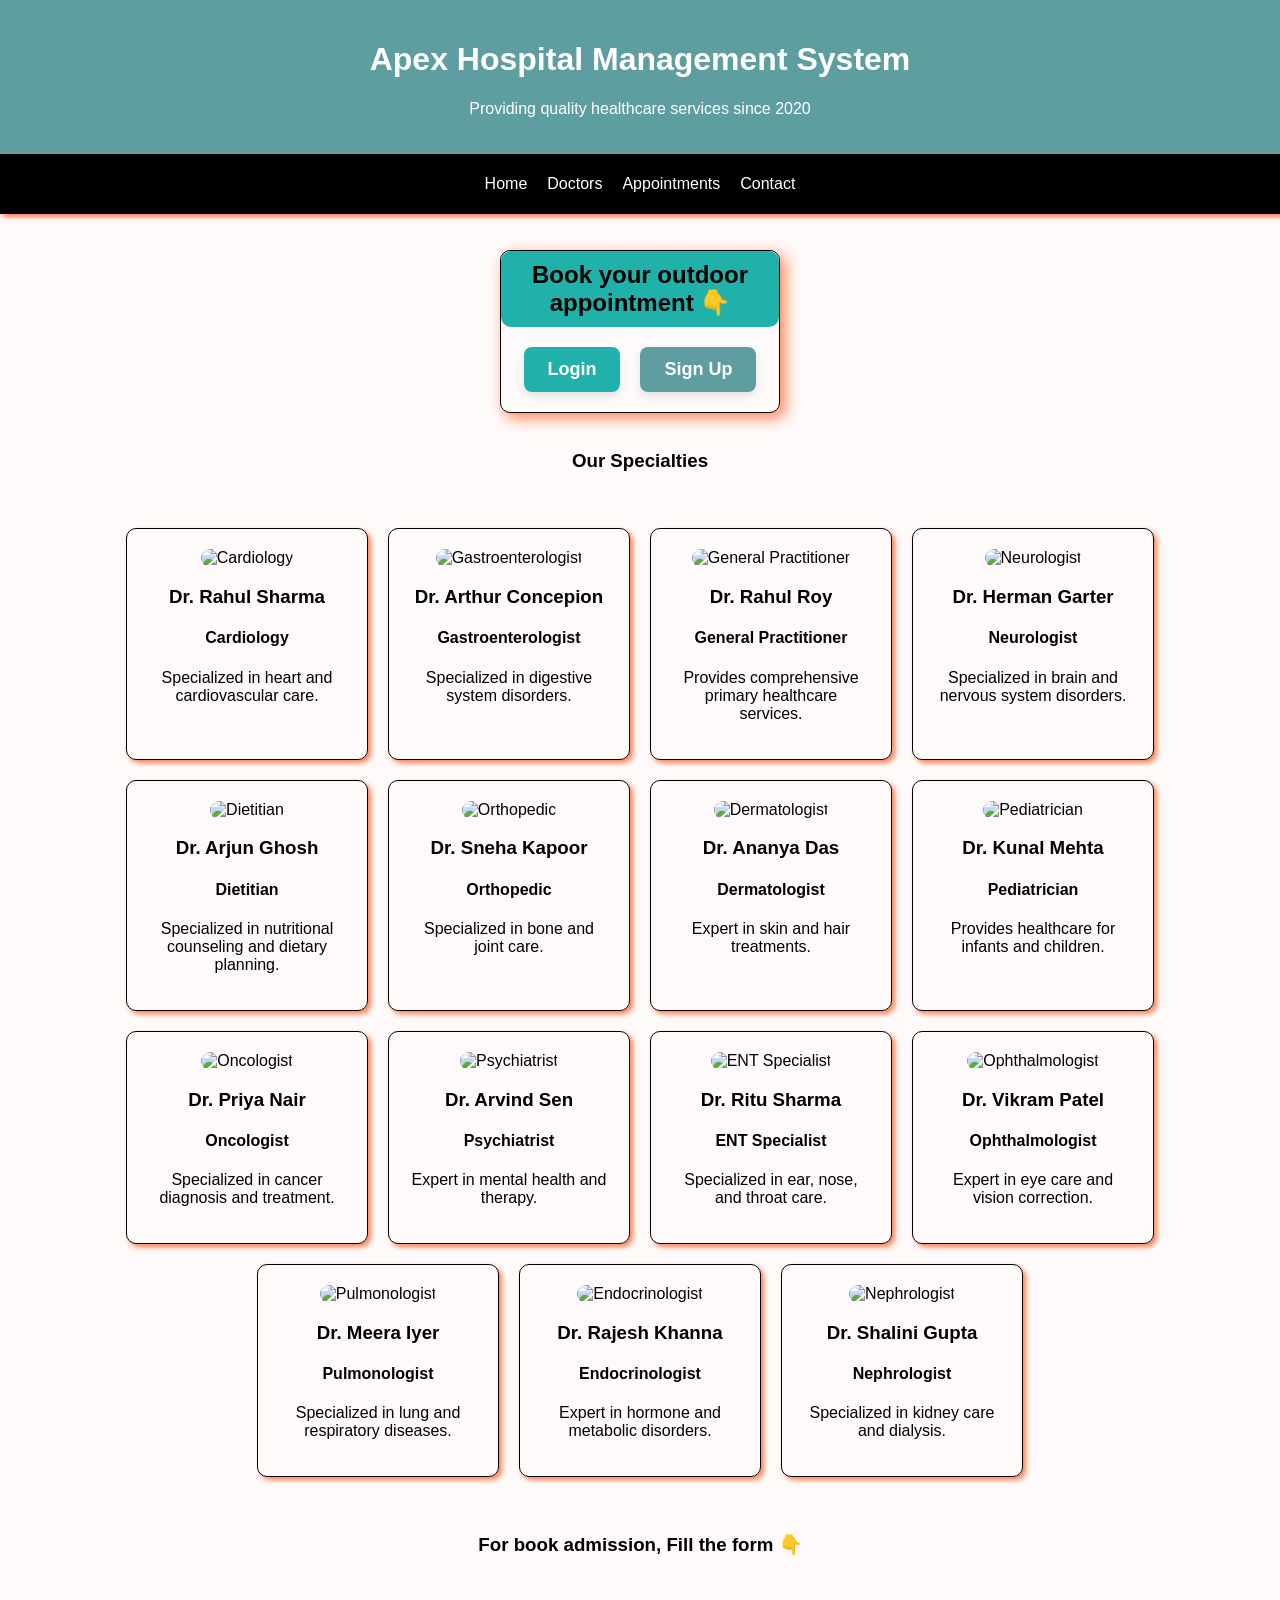
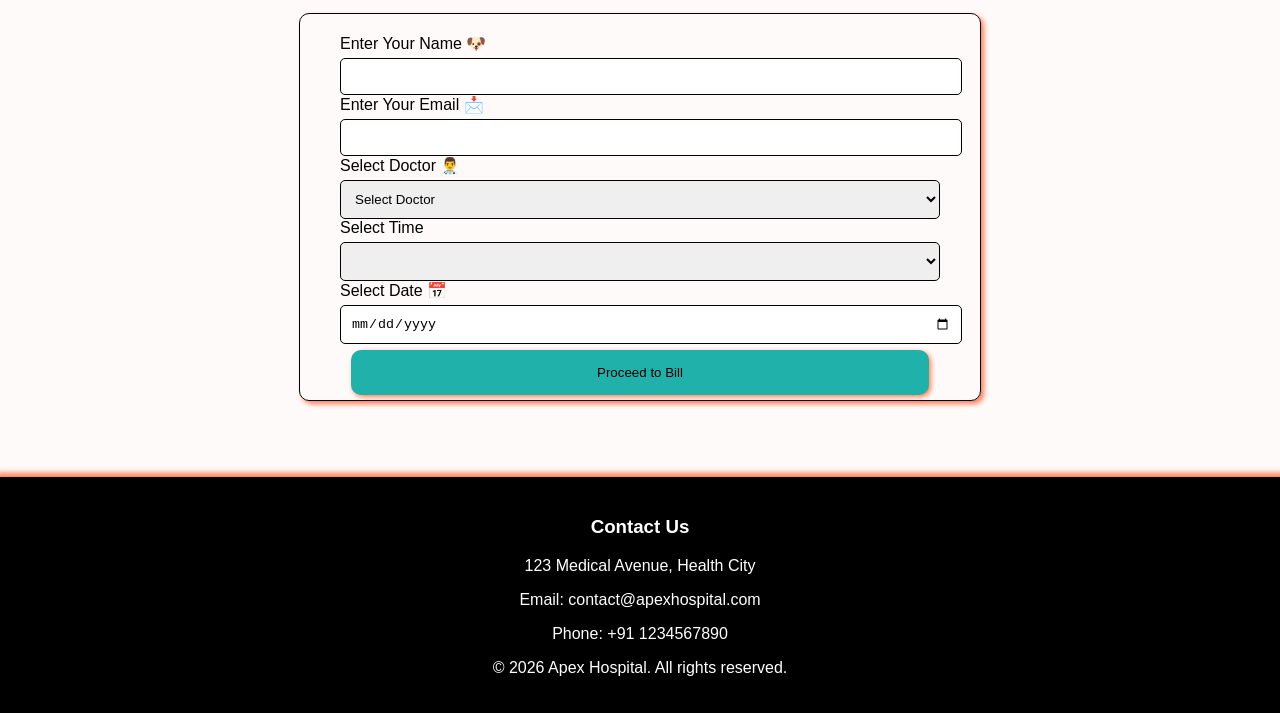
==== commit de218b5f: "Final project done" ====
--- a/index.html
+++ b/index.html
@@ -1,250 +1,340 @@
 <!doctype html>
 <html lang="en">
-
-<head>
-	<meta charset="UTF-8" />
-	<meta name="viewport" content="width=device-width, initial-scale=1.0" />
-	<title>Apex Hospital || Home Page</title>
-	<link rel="stylesheet" href="CSS/style.css" />
-</head>
-
-<body>
-	<!-- header start -->
-	<div class="header-container">
-		<div class="header">
-
-			<h1>Apex Hospital Management System</h1>
-
-			<p>Providing quality healthcare services since 2020</p>
-		</div>
-		<div class="nav">
-			<p>Home</p>
-			<p>Doctors</p>
-			<p>Appointments</p>
-			<p>Contact</p>
-		</div>
-	</div>
-	<!-- header end -->
-
-	<br />
-	<br />
-
-	<!-- main start -->
-	<div class="container">
-		<h2>Book your outdoor appointment 👇</h2>
-		<div class="button-container">
-			<button type="button" onclick="location.href='login.html'" class="btn btn-login">
-				Login
-			</button>
-			<button type="button" onclick="location.href='signup.html'" class="btn btn-signup">
-				Sign Up
-			</button>
-		</div>
-	</div>
-	<br />
-	<h3 class="section-title">Our Specialties</h3>
-	<br />
-	<!-- card start -->
-	<div class="specialties">
-		<div class="specialty">
-			<div class="card">
-				<img src="https://th.bing.com/th/id/OIP.T1u6Gr1XJVQYQ6sjfQMlcgHaHa?w=174&h=180&c=7&r=0&o=7&pid=1.7&rm=3"
-					alt="Cardiology" />
-				<h3>Dr. Rahul Sharma</h3>
-				<h4>Cardiology</h4>
-				<p>Specialized in heart and cardiovascular care.</p>
+	<head>
+		<meta charset="UTF-8" />
+		<meta
+			name="viewport"
+			content="width=device-width, initial-scale=1.0" />
+		<title>Apex Hospital || Home Page</title>
+		<link
+			rel="stylesheet"
+			href="CSS/style.css" />
+	</head>
+
+	<body>
+		<div class="header-container">
+			<div class="header">
+				<h1>Apex Hospital Management System</h1>
+				<p>Providing quality healthcare services since 2020</p>
 			</div>
-			<div class="card">
-				<img src="https://tse2.mm.bing.net/th/id/OIP.LoqQ15EiLvHxNJVj_k8mXgHaHa?rs=1&pid=ImgDetMain&o=7&rm=3"
-					alt="Gastroenterologist" />
-				<h3>Dr. Arthur Concepion</h3>
-				<h4>Gastroenterologist</h4>
-				<p>Specialized in digestive system disorders.</p>
-			</div>
-			<div class="card">
-				<img src="https://th.bing.com/th/id/OIP.T1u6Gr1XJVQYQ6sjfQMlcgHaHa?w=174&h=180&c=7&r=0&o=7&pid=1.7&rm=3https://tse1.mm.bing.net/th/id/OIP.9iTosefgjxtAQClWLXOa1wHaHa?w=626&h=626&rs=1&pid=ImgDetMain&o=7&rm=3"
-					alt="General Practitioner" />
-				<h3>Dr. Rahul Roy</h3>
-				<h4>General Practitioner</h4>
-				<p>Provides comprehensive primary healthcare services.</p>
-			</div>
-			<div class="card">
-				<img src="https://tse4.mm.bing.net/th/id/OIP.52uO_v664oDDwrKESGDaqAHaHa?pid=ImgDet&w=203&h=203&c=7&o=7&rm=3"
-					alt="Neurologist" />
-				<h3>Dr. Herman Garter</h3>
-				<h4>Neurologist</h4>
-				<p>Specialized in brain and nervous system disorders.</p>
-			</div>
-			<div class="card">
-				<img src="https://th.bing.com/th/id/OIP.T1u6Gr1XJVQYQ6sjfQMlcgHaHa?w=174&h=180&c=7&r=0&o=7&pid=1.7&rm=3"
-					alt="Dietitian" />
-				<h3>Dr. Arjun Ghosh</h3>
-				<h4>Dietitian</h4>
-				<p>
-					Specialized in nutritional counseling and dietary
-					planning.
+
+			<div class="nav">
+				<p
+					onclick="location.href = 'index.html'"
+					style="cursor: pointer">
+					Home
+				</p>
+				<p
+					onclick="location.href = 'index.html#doctors'"
+					style="cursor: pointer">
+					Doctors
+				</p>
+				<p
+					onclick="location.href = 'index.html#admission-form'"
+					style="cursor: pointer">
+					Appointments
+				</p>
+				<p
+					onclick="location.href = 'index.html#contacts'"
+					style="cursor: pointer">
+					Contact
 				</p>
 			</div>
-			<div class="card">
-				<img src="https://encrypted-tbn0.gstatic.com/images?q=tbn:ANd9GcSN0buzd8UpxShZoUmMRyfaQKvTDMucgs-kmw&s"
-					alt="Orthopedic" />
-				<h3>Dr. Sneha Kapoor</h3>
-				<h4>Orthopedic</h4>
-				<p>Specialized in bone and joint care.</p>
+		</div>
+
+		<br /><br />
+
+		<div class="container">
+			<h2>Book your outdoor appointment 👇</h2>
+
+			<div class="button-container">
+				<button
+					type="button"
+					onclick="location.href = 'login.html'"
+					class="btn btn-login">
+					Login
+				</button>
+
+				<button
+					type="button"
+					onclick="location.href = 'signup.html'"
+					class="btn btn-signup">
+					Sign Up
+				</button>
 			</div>
-
-			<div class="card">
-				<img src="https://encrypted-tbn0.gstatic.com/images?q=tbn:ANd9GcQ-rOOGHsyQ5PsFaOaaAyucgfXMwl6j-XqF5g&s"
-					alt="Dermatologist" />
-				<h3>Dr. Ananya Das</h3>
-				<h4>Dermatologist</h4>
-				<p>Expert in skin and hair treatments.</p>
+		</div>
+
+		<br />
+
+		<h3 class="section-title">Our Specialties</h3>
+
+		<br />
+
+		<!-- DOCTOR CARDS (unchanged) -->
+
+		<div class="specialties">
+			<div
+				class="specialty"
+				id="doctors">
+				<div class="card">
+					<img
+						src="https://th.bing.com/th/id/OIP.T1u6Gr1XJVQYQ6sjfQMlcgHaHa?w=174&h=180&c=7&r=0&o=7&pid=1.7&rm=3"
+						alt="Cardiology" />
+					<h3>Dr. Rahul Sharma</h3>
+					<h4>Cardiology</h4>
+					<p>Specialized in heart and cardiovascular care.</p>
+				</div>
+				<div class="card">
+					<img
+						src="https://tse2.mm.bing.net/th/id/OIP.LoqQ15EiLvHxNJVj_k8mXgHaHa?rs=1&pid=ImgDetMain&o=7&rm=3"
+						alt="Gastroenterologist" />
+					<h3>Dr. Arthur Concepion</h3>
+					<h4>Gastroenterologist</h4>
+					<p>Specialized in digestive system disorders.</p>
+				</div>
+				<div class="card">
+					<img
+						src="https://th.bing.com/th/id/OIP.T1u6Gr1XJVQYQ6sjfQMlcgHaHa?w=174&h=180&c=7&r=0&o=7&pid=1.7&rm=3https://tse1.mm.bing.net/th/id/OIP.9iTosefgjxtAQClWLXOa1wHaHa?w=626&h=626&rs=1&pid=ImgDetMain&o=7&rm=3"
+						alt="General Practitioner" />
+					<h3>Dr. Rahul Roy</h3>
+					<h4>General Practitioner</h4>
+					<p>Provides comprehensive primary healthcare services.</p>
+				</div>
+				<div class="card">
+					<img
+						src="https://tse4.mm.bing.net/th/id/OIP.52uO_v664oDDwrKESGDaqAHaHa?pid=ImgDet&w=203&h=203&c=7&o=7&rm=3"
+						alt="Neurologist" />
+					<h3>Dr. Herman Garter</h3>
+					<h4>Neurologist</h4>
+					<p>Specialized in brain and nervous system disorders.</p>
+				</div>
+				<div class="card">
+					<img
+						src="https://th.bing.com/th/id/OIP.T1u6Gr1XJVQYQ6sjfQMlcgHaHa?w=174&h=180&c=7&r=0&o=7&pid=1.7&rm=3"
+						alt="Dietitian" />
+					<h3>Dr. Arjun Ghosh</h3>
+					<h4>Dietitian</h4>
+					<p>
+						Specialized in nutritional counseling and dietary
+						planning.
+					</p>
+				</div>
+				<div class="card">
+					<img
+						src="https://encrypted-tbn0.gstatic.com/images?q=tbn:ANd9GcSN0buzd8UpxShZoUmMRyfaQKvTDMucgs-kmw&s"
+						alt="Orthopedic" />
+					<h3>Dr. Sneha Kapoor</h3>
+					<h4>Orthopedic</h4>
+					<p>Specialized in bone and joint care.</p>
+				</div>
+
+				<div class="card">
+					<img
+						src="https://encrypted-tbn0.gstatic.com/images?q=tbn:ANd9GcQ-rOOGHsyQ5PsFaOaaAyucgfXMwl6j-XqF5g&s"
+						alt="Dermatologist" />
+					<h3>Dr. Ananya Das</h3>
+					<h4>Dermatologist</h4>
+					<p>Expert in skin and hair treatments.</p>
+				</div>
+
+				<div class="card">
+					<img
+						src="https://encrypted-tbn0.gstatic.com/images?q=tbn:ANd9GcSAe8ikuhkG1yg3D-5XpLUF7XFOmsd6ovpgkg&s"
+						alt="Pediatrician" />
+					<h3>Dr. Kunal Mehta</h3>
+					<h4>Pediatrician</h4>
+					<p>Provides healthcare for infants and children.</p>
+				</div>
+
+				<div class="card">
+					<img
+						src="https://static.vecteezy.com/system/resources/previews/035/899/632/large_2x/ai-generated-medical-hospital-doctor-image-by-ai-generator-free-photo.jpg"
+						alt="Oncologist" />
+					<h3>Dr. Priya Nair</h3>
+					<h4>Oncologist</h4>
+					<p>Specialized in cancer diagnosis and treatment.</p>
+				</div>
+
+				<div class="card">
+					<img
+						src="https://encrypted-tbn0.gstatic.com/images?q=tbn:ANd9GcSHGlOYu_w45eTuCAJBtt7iO8rG0WHKTxRJAw&s"
+						alt="Psychiatrist" />
+					<h3>Dr. Arvind Sen</h3>
+					<h4>Psychiatrist</h4>
+					<p>Expert in mental health and therapy.</p>
+				</div>
+
+				<div class="card">
+					<img
+						src="https://encrypted-tbn0.gstatic.com/images?q=tbn:ANd9GcRlTiFR0jVsGSOPRfQrw8JY32h9rKknE0STXg&s"
+						alt="ENT Specialist" />
+					<h3>Dr. Ritu Sharma</h3>
+					<h4>ENT Specialist</h4>
+					<p>Specialized in ear, nose, and throat care.</p>
+				</div>
+
+				<div class="card">
+					<img
+						src="https://www.shutterstock.com/image-photo/portrait-handsome-hispanic-male-doctor-600nw-2608441611.jpg"
+						alt="Ophthalmologist" />
+					<h3>Dr. Vikram Patel</h3>
+					<h4>Ophthalmologist</h4>
+					<p>Expert in eye care and vision correction.</p>
+				</div>
+
+				<div class="card">
+					<img
+						src="https://encrypted-tbn0.gstatic.com/images?q=tbn:ANd9GcRM5lQ0dyc72l_udjMbB8YElJFXKr2LjTHCeg&s"
+						alt="Pulmonologist" />
+					<h3>Dr. Meera Iyer</h3>
+					<h4>Pulmonologist</h4>
+					<p>Specialized in lung and respiratory diseases.</p>
+				</div>
+
+				<div class="card">
+					<img
+						src="https://encrypted-tbn0.gstatic.com/images?q=tbn:ANd9GcTR4mTw_RL5V42bMh3Z2ztaj8V2LTfawQCSKA&s"
+						alt="Endocrinologist" />
+					<h3>Dr. Rajesh Khanna</h3>
+					<h4>Endocrinologist</h4>
+					<p>Expert in hormone and metabolic disorders.</p>
+				</div>
+
+				<div class="card">
+					<img
+						src="https://encrypted-tbn0.gstatic.com/images?q=tbn:ANd9GcQ4cGcN8OJuM3CQgUeMCiNAlUxUMzpKqUSwIw&s"
+						alt="Nephrologist" />
+					<h3>Dr. Shalini Gupta</h3>
+					<h4>Nephrologist</h4>
+					<p>Specialized in kidney care and dialysis.</p>
+				</div>
 			</div>
-
-			<div class="card">
-				<img src="https://encrypted-tbn0.gstatic.com/images?q=tbn:ANd9GcSAe8ikuhkG1yg3D-5XpLUF7XFOmsd6ovpgkg&s"
-					alt="Pediatrician" />
-				<h3>Dr. Kunal Mehta</h3>
-				<h4>Pediatrician</h4>
-				<p>Provides healthcare for infants and children.</p>
-			</div>
-
-			<div class="card">
-				<img src="https://static.vecteezy.com/system/resources/previews/035/899/632/large_2x/ai-generated-medical-hospital-doctor-image-by-ai-generator-free-photo.jpg"
-					alt="Oncologist" />
-				<h3>Dr. Priya Nair</h3>
-				<h4>Oncologist</h4>
-				<p>Specialized in cancer diagnosis and treatment.</p>
-			</div>
-
-			<div class="card">
-				<img src="https://encrypted-tbn0.gstatic.com/images?q=tbn:ANd9GcSHGlOYu_w45eTuCAJBtt7iO8rG0WHKTxRJAw&s"
-					alt="Psychiatrist" />
-				<h3>Dr. Arvind Sen</h3>
-				<h4>Psychiatrist</h4>
-				<p>Expert in mental health and therapy.</p>
-			</div>
-
-			<div class="card">
-				<img src="https://encrypted-tbn0.gstatic.com/images?q=tbn:ANd9GcRlTiFR0jVsGSOPRfQrw8JY32h9rKknE0STXg&s"
-					alt="ENT Specialist" />
-				<h3>Dr. Ritu Sharma</h3>
-				<h4>ENT Specialist</h4>
-				<p>Specialized in ear, nose, and throat care.</p>
-			</div>
-
-			<div class="card">
-				<img src="https://www.shutterstock.com/image-photo/portrait-handsome-hispanic-male-doctor-600nw-2608441611.jpg"
-					alt="Ophthalmologist" />
-				<h3>Dr. Vikram Patel</h3>
-				<h4>Ophthalmologist</h4>
-				<p>Expert in eye care and vision correction.</p>
-			</div>
-
-			<div class="card">
-				<img src="https://encrypted-tbn0.gstatic.com/images?q=tbn:ANd9GcRM5lQ0dyc72l_udjMbB8YElJFXKr2LjTHCeg&s"
-					alt="Pulmonologist" />
-				<h3>Dr. Meera Iyer</h3>
-				<h4>Pulmonologist</h4>
-				<p>Specialized in lung and respiratory diseases.</p>
-			</div>
-
-			<div class="card">
-				<img src="https://encrypted-tbn0.gstatic.com/images?q=tbn:ANd9GcTR4mTw_RL5V42bMh3Z2ztaj8V2LTfawQCSKA&s"
-					alt="Endocrinologist" />
-				<h3>Dr. Rajesh Khanna</h3>
-				<h4>Endocrinologist</h4>
-				<p>Expert in hormone and metabolic disorders.</p>
-			</div>
-
-			<div class="card">
-				<img src="https://encrypted-tbn0.gstatic.com/images?q=tbn:ANd9GcQ4cGcN8OJuM3CQgUeMCiNAlUxUMzpKqUSwIw&s"
-					alt="Nephrologist" />
-				<h3>Dr. Shalini Gupta</h3>
-				<h4>Nephrologist</h4>
-				<p>Specialized in kidney care and dialysis.</p>
-			</div>
-		</div>
-	</div>
-	<!-- card end -->
-	<br />
-	<h3 class="section-title">
-		For book admission, Fill the form 👇
-	</h3>
-	<br />
-	<!-- form start -->
-	<div class="form-container">
-		<form action="" id="admission-form">
-			<div class="field">
-				<label for="name">Enter Your Name 🐶</label>
-				<input type="text" id="name" required />
-			</div>
-			<div class="field">
-				<label for="email">Enter Your Email 📩 </label>
-				<input type="email" id="email" required />
-			</div>
-			<div class="field">
-				<label for="doctor">Select Doctor 👨‍⚕️</label>
-				<select id="doctor" onchange="loadSlots()" required>
-					<option value="">Select Doctor</option>
-					<option value="Dr. Amit Sharma">Dr. Amit Sharma</option>
-					<option value="Dr. Arthur Concepion">Dr. Arthur Concepion</option>
-					<option value="Dr. Rahul Roy">Dr. Rahul Roy</option>
-					<option value="Dr. Herman Garter">Dr. Herman Garter</option>
-					<option value="Dr. Arjun Ghosh">Dr. Arjun Ghosh</option>
-				</select>
-			</div>
-			<div class="field">
-				<label for="time">Select Time</label>
-				<select id="time" required></select>
-			</div>
-			<div class="field">
-				<label for="date">Select Date 📅</label>
-				<input type="date" id="date" required></input>
-			</div>
-			<br><br><br>
-			<div class="">
-				<button onclick="location.href='payment.html'" type="submit" class="booking">Proceed to Bill</button>
-			</div>
-		</form>
-
-	</div>
-	<br />
-	<br />
-	<!-- form end -->
-
-	<!-- footer start -->
-	<div class="footer">
-		<h3>Contact Us</h3>
-		<p>123 Medical Avenue, Health City</p>
-		<p>Email: contact@apexhospital.com</p>
-		<p>Phone: +91 1234567890</p>
-		<p>&copy; 2026 Apex Hospital. All rights reserved.</p>
-	</div>
-	<!-- footer end -->
-
-	<script src="/JS/script.js"></script>
-	<!-- <script>
-		// Doctor time slots
-		const slots = {
-			"Dr. Amit Sharma": ["10:00 AM", "11:00 AM", "12:00 PM"],
-			"Dr. Arthur Concepion": ["01:00 PM", "02:00 PM", "03:00 PM"],
-			"Dr. Rahul Roy": ["04:00 PM", "05:00 PM"],
-			"Dr. Herman Garter": ["10:00 AM", "02:00 PM"],
-			"Dr. Arjun Ghosh": ["12:00 PM", "03:00 PM", "06:00 PM"]
-		};
-
-		function loadSlots() {
-			const doctor = document.getElementById("doctor").value;
-			const timeSelect = document.getElementById("time");
-			timeSelect.innerHTML = "";
-			slots[doctor].forEach(t => {
-				let opt = document.createElement("option");
-				opt.text = t;
-				timeSelect.add(opt);
-			});
-		}
-	</script> -->
-</body>
-
-</html>+		</div>
+
+		<br />
+
+		<h3 class="section-title">For book admission, Fill the form 👇</h3>
+
+		<br />
+
+		<div class="form-container">
+			<form id="admission-form">
+				<div class="field">
+					<label for="name">Enter Your Name 🐶</label>
+					<input
+						type="text"
+						id="name"
+						required />
+				</div>
+
+				<div class="field">
+					<label for="email">Enter Your Email 📩</label>
+					<input
+						type="email"
+						id="email"
+						required />
+				</div>
+
+				<div class="field">
+					<label for="doctor">Select Doctor 👨‍⚕️</label>
+
+					<select
+						id="doctor"
+						onchange="loadSlots()"
+						required>
+						<option value="">Select Doctor</option>
+
+						<option value="Dr. Amit Sharma">Dr. Amit Sharma</option>
+						<option value="Dr. Arthur Concepion">
+							Dr. Arthur Concepion
+						</option>
+						<option value="Dr. Rahul Roy">Dr. Rahul Roy</option>
+						<option value="Dr. Herman Garter">
+							Dr. Herman Garter
+						</option>
+						<option value="Dr. Arjun Ghosh">Dr. Arjun Ghosh</option>
+					</select>
+				</div>
+
+				<div class="field">
+					<label for="time">Select Time</label>
+					<select
+						id="time"
+						required></select>
+				</div>
+
+				<div class="field">
+					<label for="date">Select Date 📅</label>
+					<input
+						type="date"
+						id="date"
+						required />
+				</div>
+
+				<br /><br />
+
+				<button
+					type="submit"
+					class="booking">
+					Proceed to Bill
+				</button>
+			</form>
+		</div>
+
+		<br /><br />
+
+		<div
+			class="footer"
+			id="contacts">
+			<h3>Contact Us</h3>
+
+			<p>123 Medical Avenue, Health City</p>
+			<p>Email: contact@apexhospital.com</p>
+			<p>Phone: +91 1234567890</p>
+			<p>© 2026 Apex Hospital. All rights reserved.</p>
+		</div>
+
+		<script>
+			const slots = {
+				"Dr. Amit Sharma": ["10:00 AM", "11:00 AM", "12:00 PM"],
+				"Dr. Arthur Concepion": ["01:00 PM", "02:00 PM", "03:00 PM"],
+				"Dr. Rahul Roy": ["04:00 PM", "05:00 PM"],
+				"Dr. Herman Garter": ["10:00 AM", "02:00 PM"],
+				"Dr. Arjun Ghosh": ["12:00 PM", "03:00 PM", "06:00 PM"],
+			};
+
+			function loadSlots() {
+				const doctor = document.getElementById("doctor").value;
+
+				const timeSelect = document.getElementById("time");
+
+				timeSelect.innerHTML = "";
+
+				if (!slots[doctor]) return;
+
+				slots[doctor].forEach((t) => {
+					let opt = document.createElement("option");
+					opt.text = t;
+					opt.value = t;
+					timeSelect.add(opt);
+				});
+			}
+
+			document
+				.getElementById("admission-form")
+				.addEventListener("submit", function (e) {
+					e.preventDefault();
+
+					const name = document.getElementById("name").value;
+					const email = document.getElementById("email").value;
+					const doctor = document.getElementById("doctor").value;
+					const time = document.getElementById("time").value;
+					const date = document.getElementById("date").value;
+
+					const url = `payment.html?name=${encodeURIComponent(name)}&email=${encodeURIComponent(email)}&doctor=${encodeURIComponent(doctor)}&date=${encodeURIComponent(date)}&time=${encodeURIComponent(time)}`;
+
+					window.location.href = url;
+				});
+		</script>
+	</body>
+</html>
--- a/CSS/style.css
+++ b/CSS/style.css
@@ -127,7 +127,7 @@
 	box-shadow: coral 2px 2px 5px;
 	width: 85%;
 	position: absolute;
-	bottom: 30px;
+	bottom: 5px;
 	left: 50%;
 	transform: translateX(-50%);
 }
